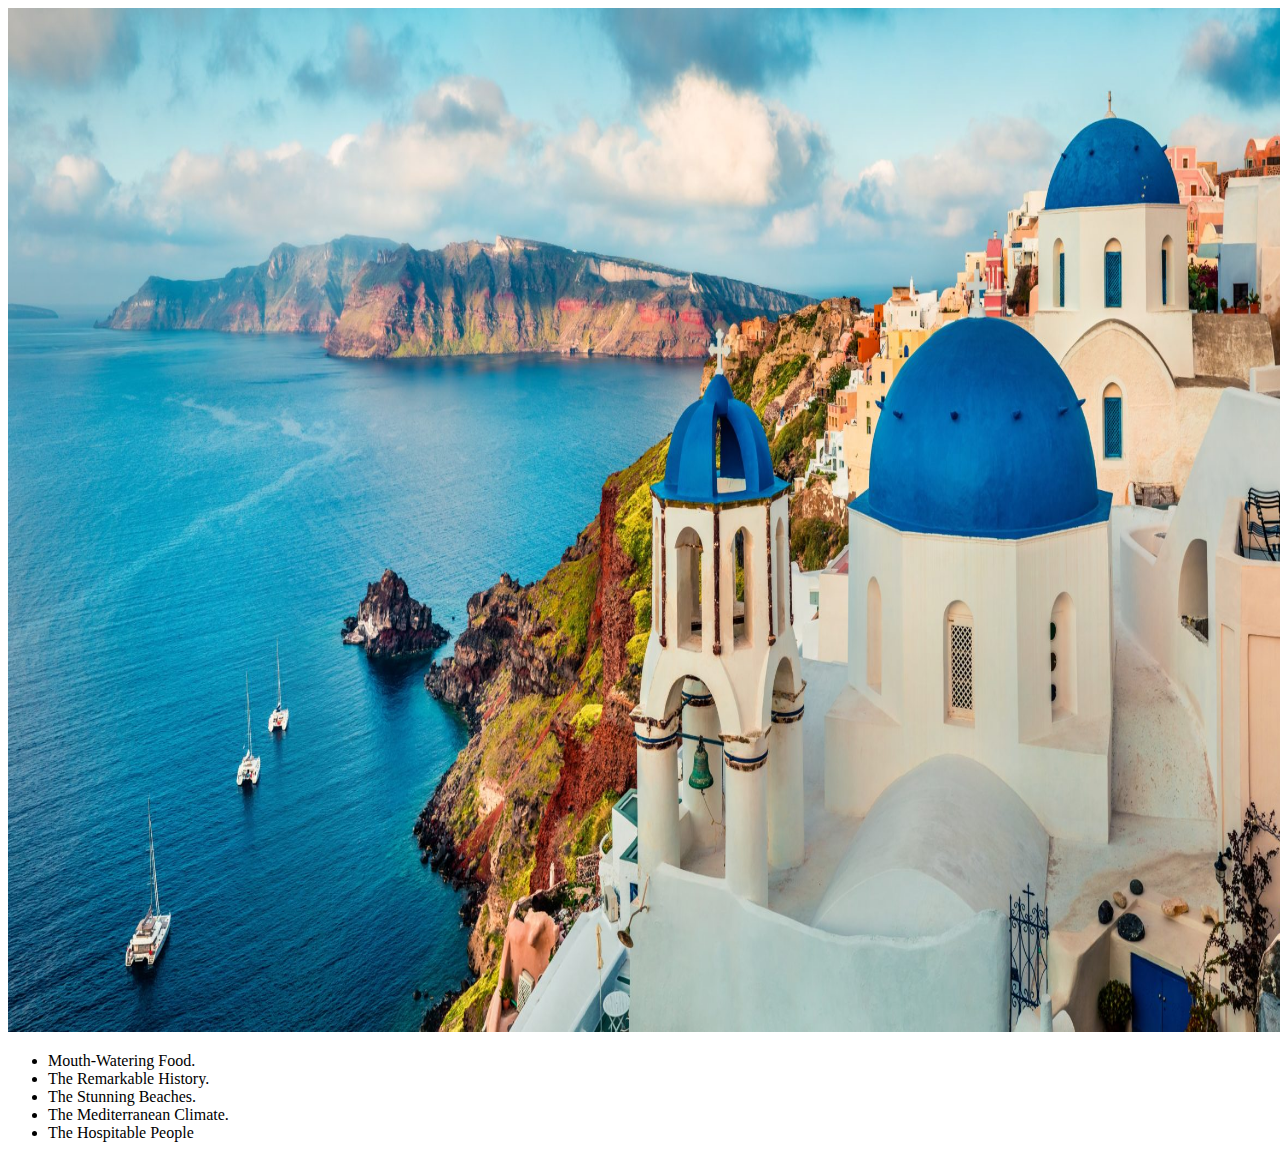
==== index.html @ be2d3dba "MAIN" ====
<!DOCTYPE html>
<html lang="en">
  <head>
    <meta charset="UTF-8" />
    <meta http-equiv="X-UA-Compatible" content="IE=edge" />
    <meta name="viewport" content="width=device-width, initial-scale=1.0" />
    <title>Document</title>
  </head>
  <body>
    <img
      src="greece.jpg"
      alt="Scenic view of Greece"
      width="1400"
      height="1024"
    />
    <ul>
      <li>Mouth-Watering Food.</li>
      <li>The Remarkable History.</li>
      <li>The Stunning Beaches.</li>
      <li>The Mediterranean Climate.</li>
      <li>The Hospitable People</li>
    </ul>
  </body>
</html>
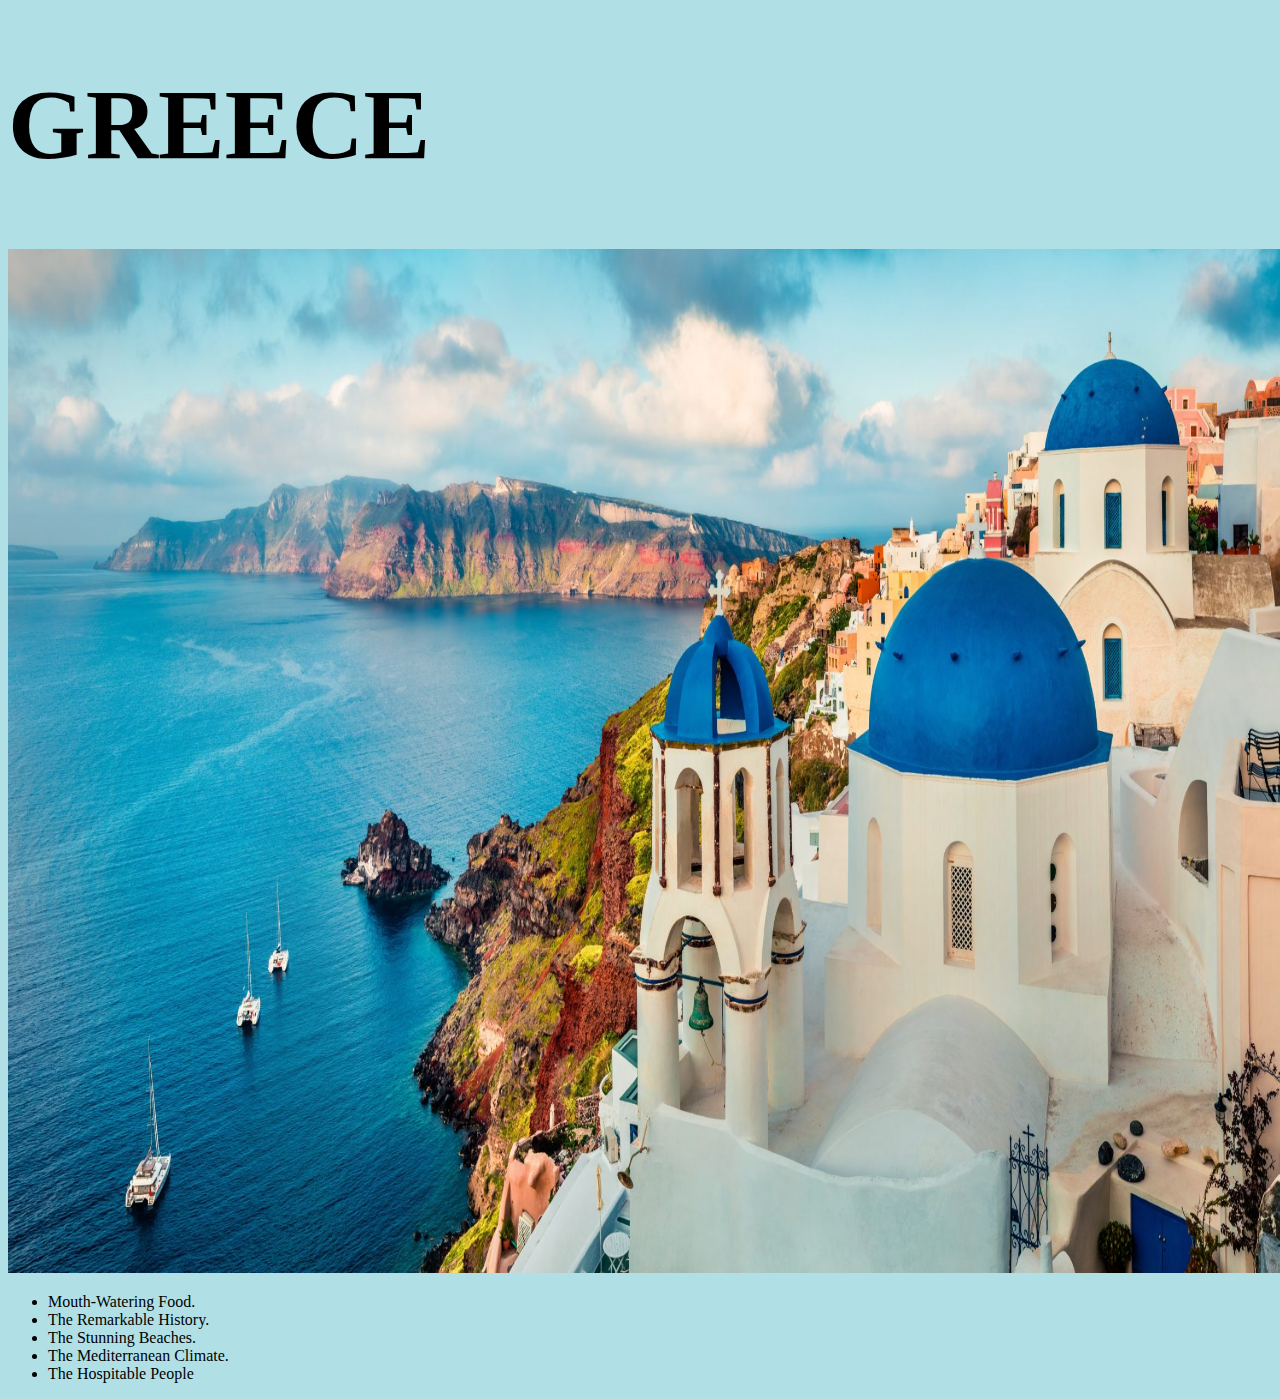
==== commit 00da3f52: "changed font + background" ====
--- a/index.html
+++ b/index.html
@@ -6,14 +6,16 @@
     <meta name="viewport" content="width=device-width, initial-scale=1.0" />
     <title>Document</title>
   </head>
-  <body>
+  <h1 style="font-size: 100px; font-family: Bebas Neue">GREECE</h1>
+  <body style="background-color: powderblue">
     <img
       src="greece.jpg"
       alt="Scenic view of Greece"
       width="1400"
       height="1024"
     />
-    <ul>
+
+    <ul style="font-family: Bebas Neue">
       <li>Mouth-Watering Food.</li>
       <li>The Remarkable History.</li>
       <li>The Stunning Beaches.</li>
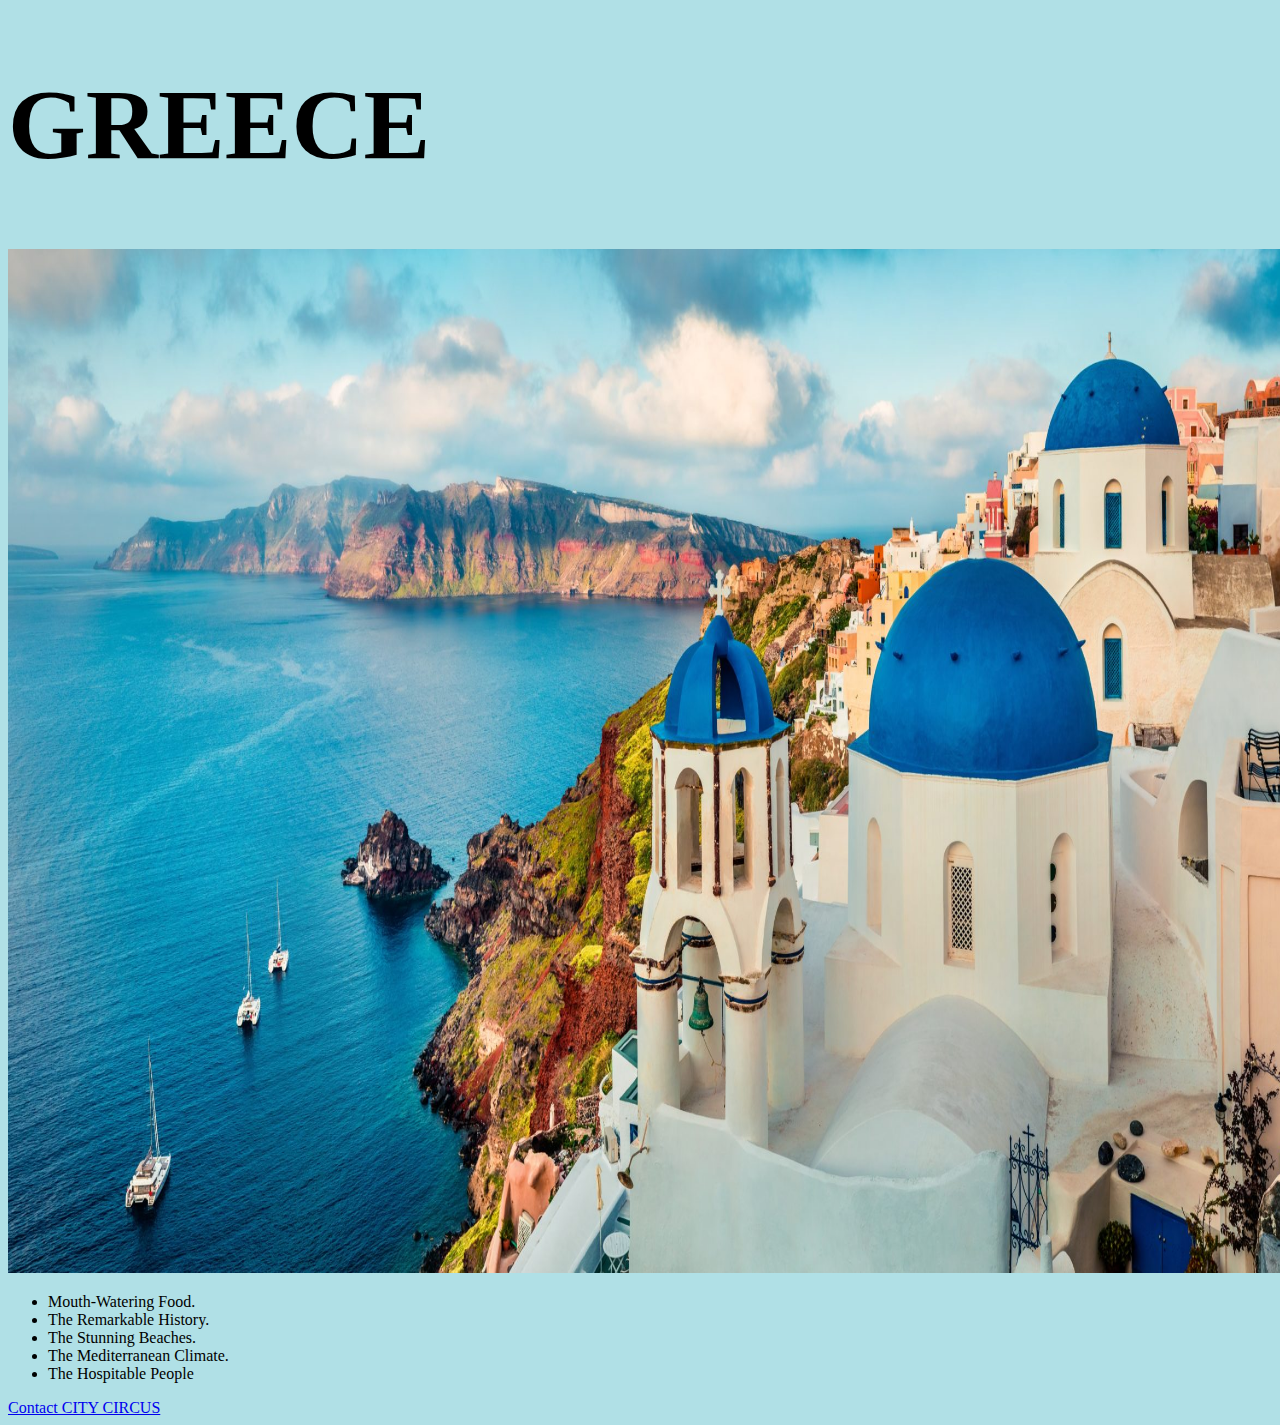
==== commit d6d0ff9d: "added <a> tag" ====
--- a/index.html
+++ b/index.html
@@ -22,5 +22,6 @@
       <li>The Mediterranean Climate.</li>
       <li>The Hospitable People</li>
     </ul>
+    <a href="./contact.html">Contact CITY CIRCUS</a>
   </body>
 </html>
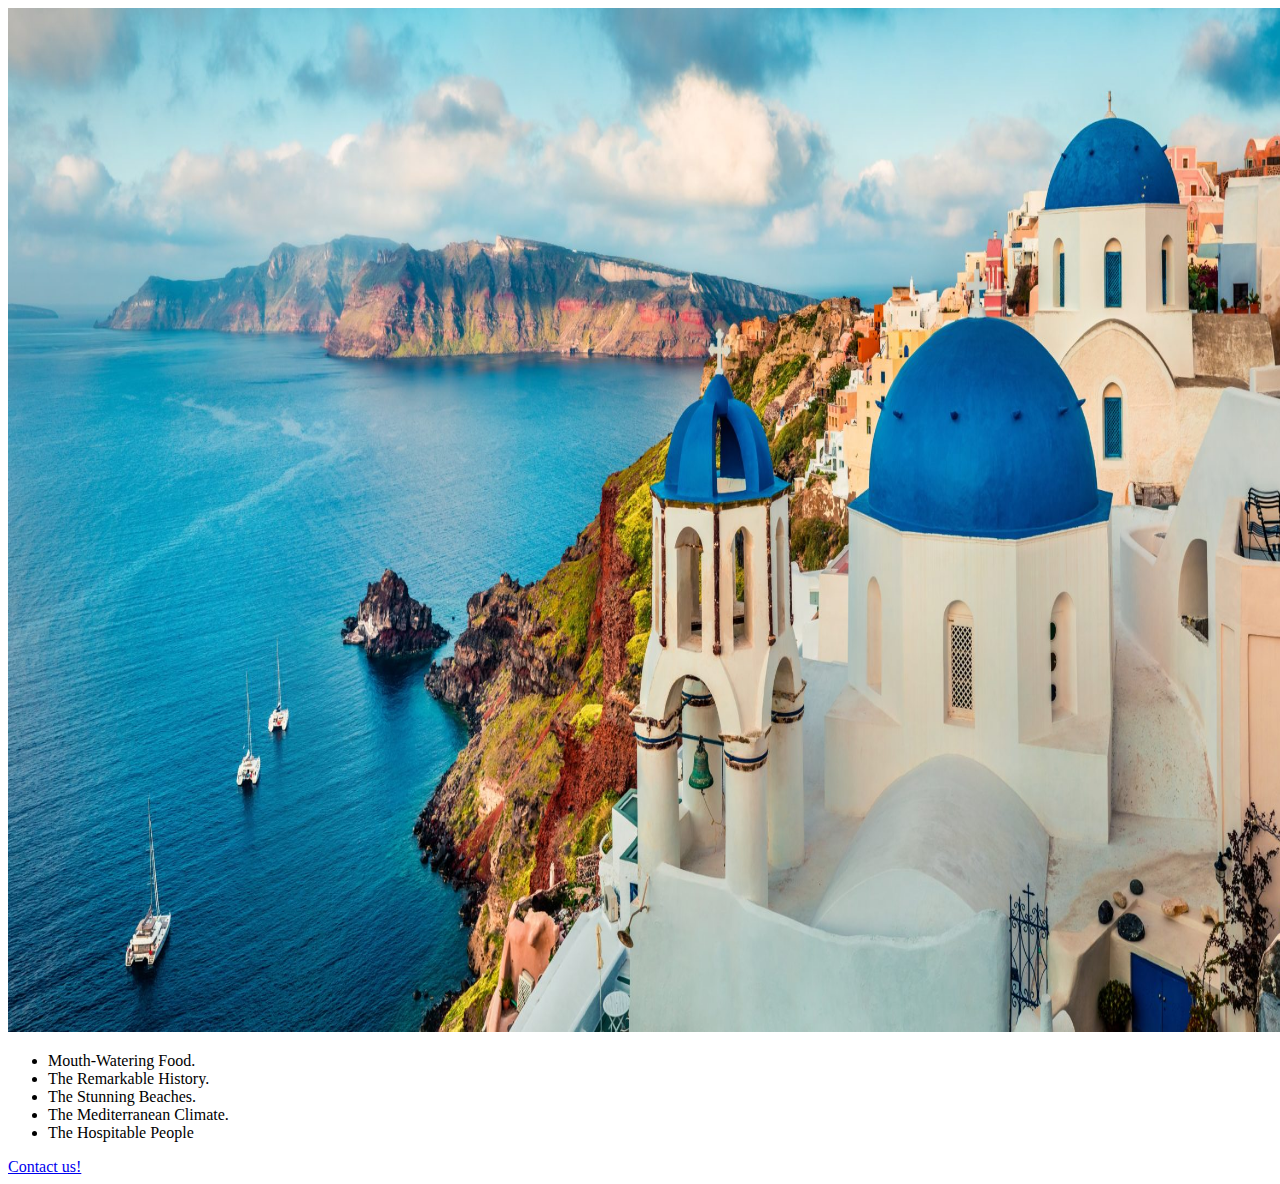
==== commit daf51d33: "added <a> tag" ====
--- a/index.html
+++ b/index.html
@@ -6,22 +6,21 @@
     <meta name="viewport" content="width=device-width, initial-scale=1.0" />
     <title>Document</title>
   </head>
-  <h1 style="font-size: 100px; font-family: Bebas Neue">GREECE</h1>
-  <body style="background-color: powderblue">
+  <body>
     <img
       src="greece.jpg"
       alt="Scenic view of Greece"
       width="1400"
       height="1024"
     />
-
-    <ul style="font-family: Bebas Neue">
+    <ul>
       <li>Mouth-Watering Food.</li>
       <li>The Remarkable History.</li>
       <li>The Stunning Beaches.</li>
       <li>The Mediterranean Climate.</li>
       <li>The Hospitable People</li>
     </ul>
-    <a href="./contact.html">Contact CITY CIRCUS</a>
+
+    <a href="./contact.html">Contact us!</a>
   </body>
 </html>
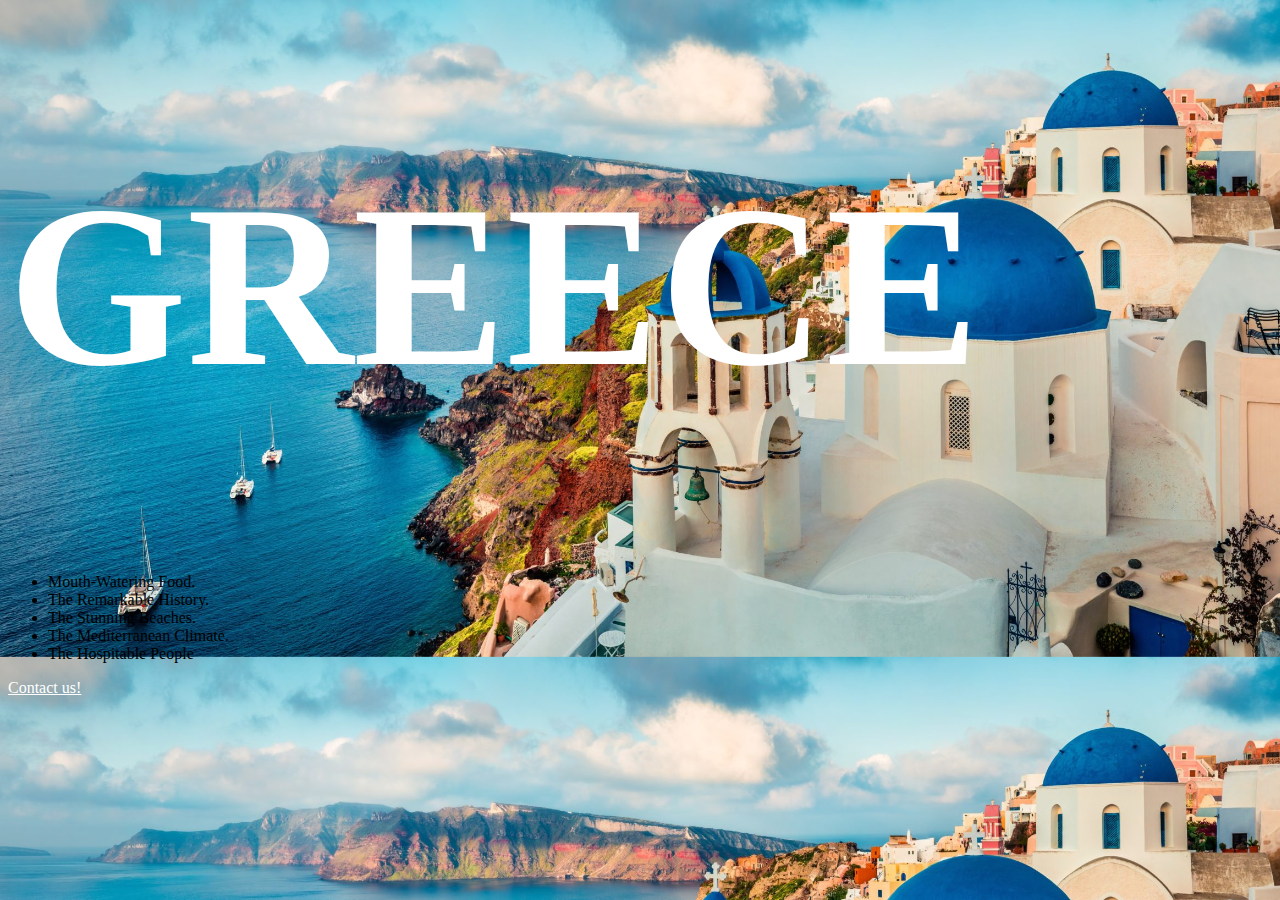
==== commit db932801: "added styles.css" ====
--- a/index.html
+++ b/index.html
@@ -1,18 +1,14 @@
 <!DOCTYPE html>
 <html lang="en">
   <head>
+    <link rel="stylesheet" href="styles.css" />
     <meta charset="UTF-8" />
     <meta http-equiv="X-UA-Compatible" content="IE=edge" />
     <meta name="viewport" content="width=device-width, initial-scale=1.0" />
-    <title>Document</title>
+    <title>GREECE: HOME</title>
   </head>
   <body>
-    <img
-      src="greece.jpg"
-      alt="Scenic view of Greece"
-      width="1400"
-      height="1024"
-    />
+    <h1>GREECE</h1>
     <ul>
       <li>Mouth-Watering Food.</li>
       <li>The Remarkable History.</li>
--- a/styles.css
+++ b/styles.css
@@ -0,0 +1,21 @@
+h1 {
+  font-size: 230px;
+  font-family: Bebas Neue;
+  color: rgb(255, 255, 255);
+}
+
+a:link {
+  color: rgb(255, 255, 255);
+  background-color: transparent;
+}
+
+a:hover {
+  color: rgb(255, 255, 255);
+}
+
+body {
+  font-size: 16px;
+  font-family: Bebas Neue;
+  background-image: url("greece.jpg");
+  background-size: 110% auto;
+}
